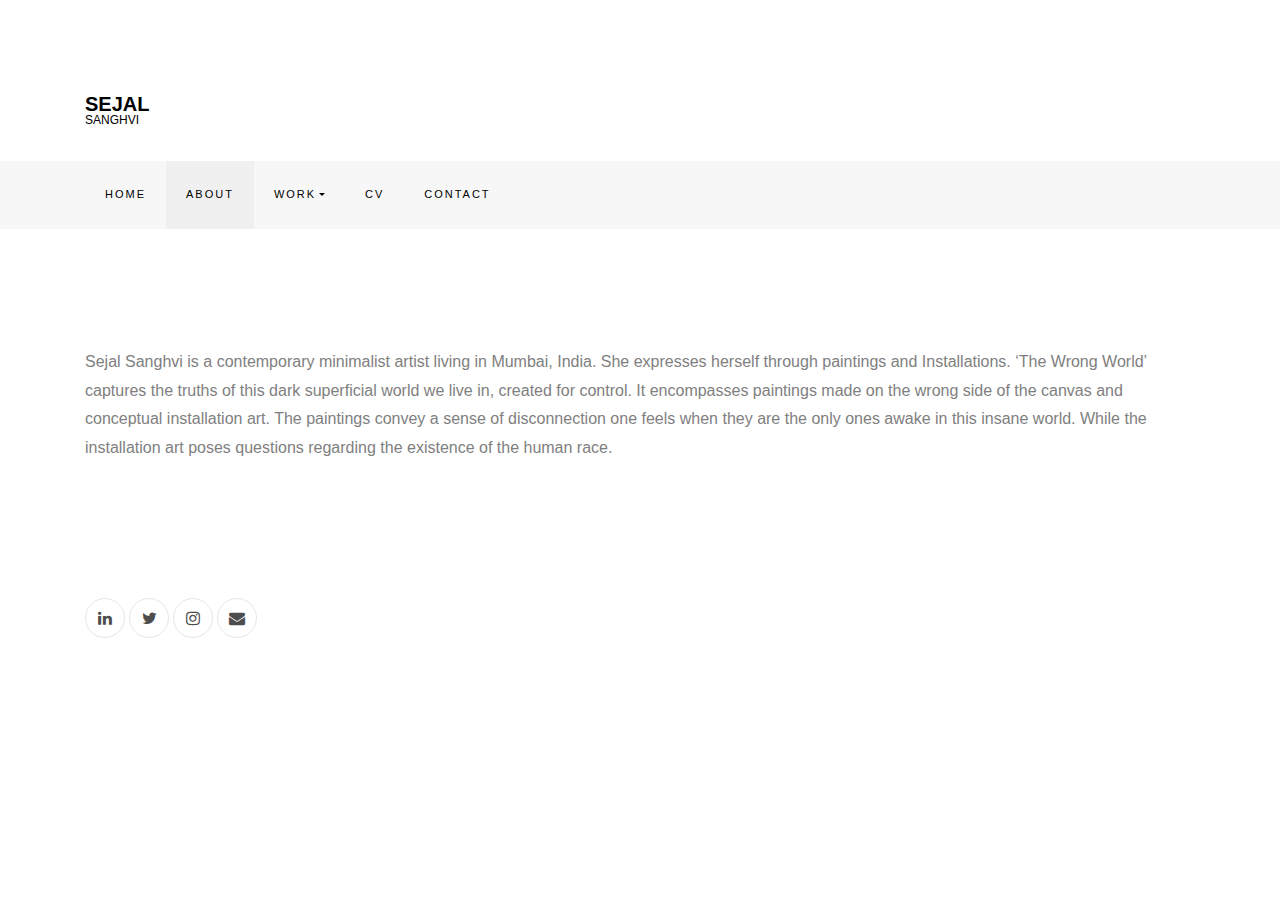
==== about.html @ ae502da2 "fix: about and images" ====
<!doctype html>
<html lang="en">
  <head>
  	<title>SEJAL SANGHVI</title>
    <meta charset="utf-8">
    <meta name="viewport" content="width=device-width, initial-scale=1, shrink-to-fit=no">

	<link href='https://fonts.googleapis.com/css?family=Roboto:400,100,300,700' rel='stylesheet' type='text/css'>

	<link rel="stylesheet" href="https://stackpath.bootstrapcdn.com/font-awesome/4.7.0/css/font-awesome.min.css">
	
	<link rel="stylesheet" href="css/style.css">

	</head>
	<body>
	<section class="ftco-section">
		<div class="container">
			<div class="row justify-content-center">
				<div class="col-md-6 text-center mb-5">
					<h2 class="heading-section"></h2>
				</div>
			</div>
		</div>
		
		<div class="container">
			<div class="row justify-content-between">
				<div class="col">
					<a class="navbar-brand" href="index.html">Sejal <span>Sanghvi</span></a>
				</div>
			</div>
		</div>
		<nav class="navbar navbar-expand-lg navbar-dark ftco_navbar bg-dark ftco-navbar-light" id="ftco-navbar">
	    <div class="container">
	    
	      <button class="navbar-toggler" type="button" data-toggle="collapse" data-target="#ftco-nav" aria-controls="ftco-nav" aria-expanded="false" aria-label="Toggle navigation">
	        <span class="fa fa-bars"></span> Menu
	      </button>
	      <div class="collapse navbar-collapse" id="ftco-nav">
	        <ul class="navbar-nav mr-auto">
	        	<li class="nav-item"><a href="index.html" class="nav-link">Home</a></li>
				<li class="nav-item active"><a href="#" class="nav-link">About</a></li>
                <!-- <li class="nav-item"><a href="work.html" class="nav-link">Work</a></li> -->

	        	<li class="nav-item dropdown">
                <a class="nav-link dropdown-toggle" href="#" id="dropdown04" data-toggle="dropdown" aria-haspopup="true" aria-expanded="false">Work</a>
                <div class="dropdown-menu" aria-labelledby="dropdown04">
				  <a class="dropdown-item" href="painting.html">Painting</a>
				  <a class="dropdown-item" href="installation.html">Installation Art</a>
				</div>
                </li>

                <li class="nav-item"><a href="images/Sejal_Sanghvi_Resume.pdf" class="nav-link">CV</a></li>
                <li class="nav-item"><a href="contact.html" class="nav-link">Contact</a></li>
	        	
	        </ul>
	      </div>
	    </div>
		
	  </nav>

	  <!-- END nav -->
	  
	  <div class="container">
		<div class="row justify-content-between">
			<div class="col contact">
				<p>Sejal Sanghvi is a contemporary minimalist artist living in Mumbai, India. 
					She expresses herself through paintings and Installations. ‘The Wrong World’ captures the truths of this dark superficial world we live in, 
					created for control. It encompasses paintings made on the wrong side of the canvas and conceptual installation art. 
					The paintings convey a sense of disconnection one feels when they are the only ones awake in this insane world. 
					While the installation art poses questions regarding the existence of the human race.</p>
			</div>
		</div>
	</div>

	<div class="container">
		<div class="row justify-content-between">
			<div class="col">
				<div class="social-media">
					<p class="mb-0 d-flex">
						<a href="https://www.linkedin.com/in/sejal-sanghvi" class="d-flex align-items-center justify-content-center"><span class="fa fa-linkedin"><i class="sr-only">LinkedIn</i></span></a>
						<a href="https://twitter.com/SejSanghvi97" class="d-flex align-items-center justify-content-center"><span class="fa fa-twitter"><i class="sr-only">Twitter</i></span></a>
						<a href="https://instagram.com/sej_sanghvi97?utm_medium=copy_link" class="d-flex align-items-center justify-content-center"><span class="fa fa-instagram"><i class="sr-only">Instagram</i></span></a>
						<a href="mailto:sejalsanghv@gmail.com" class="d-flex align-items-center justify-content-center"><span class="fa fa-envelope"><i class="sr-only">Email</i></span></a>
					</p>
			</div>
			</div>
		</div>
	</div>	

	</section>

	

	<script src="js/jquery.min.js"></script>
  <script src="js/popper.js"></script>
  <script src="js/bootstrap.min.js"></script>
  <script src="js/main.js"></script>

	</body>
</html>
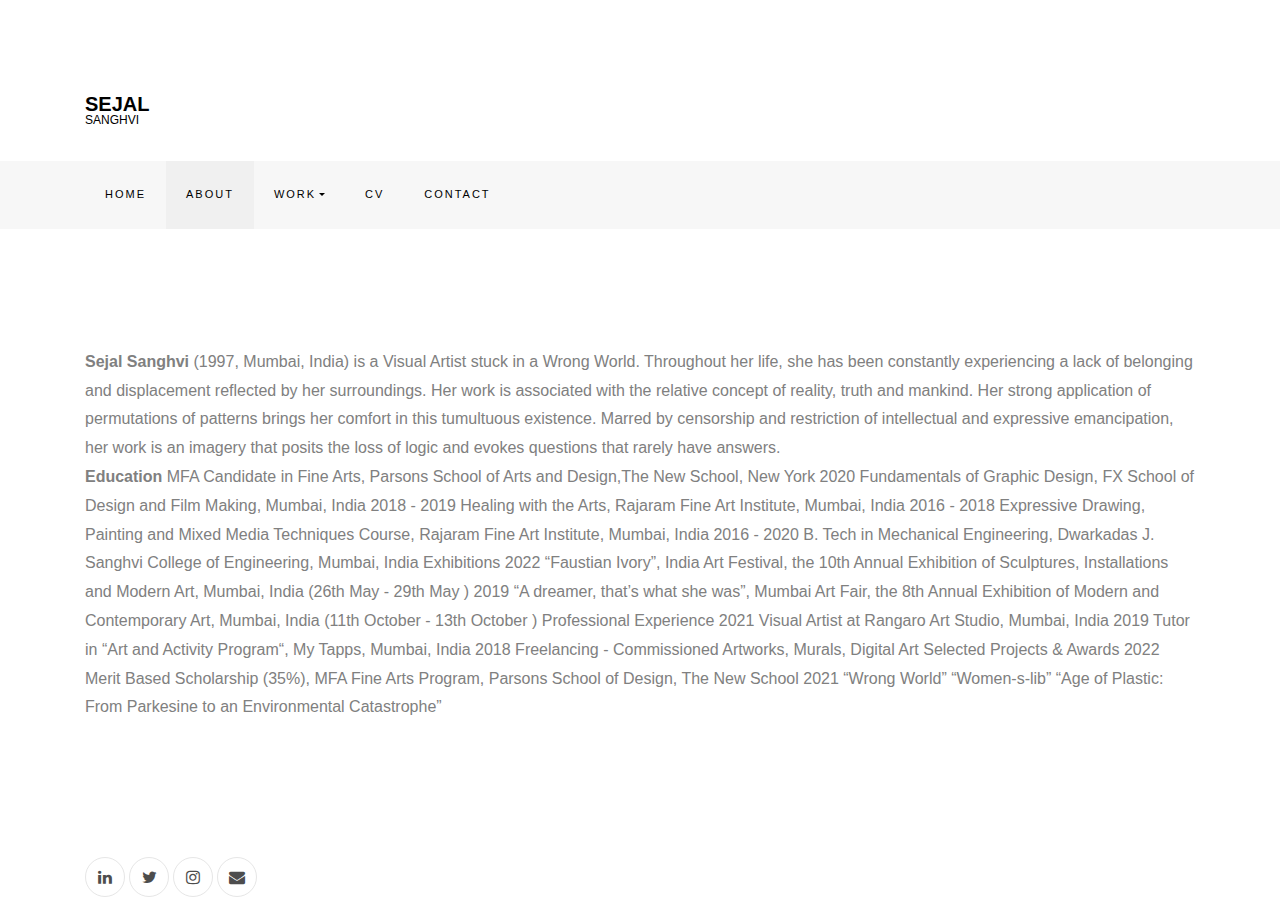
==== commit 324e3d72: "test" ====
--- a/about.html
+++ b/about.html
@@ -63,11 +63,87 @@
 	  <div class="container">
 		<div class="row justify-content-between">
 			<div class="col contact">
-				<p>Sejal Sanghvi is a contemporary minimalist artist living in Mumbai, India. 
-					She expresses herself through paintings and Installations. ‘The Wrong World’ captures the truths of this dark superficial world we live in, 
-					created for control. It encompasses paintings made on the wrong side of the canvas and conceptual installation art. 
-					The paintings convey a sense of disconnection one feels when they are the only ones awake in this insane world. 
-					While the installation art poses questions regarding the existence of the human race.</p>
+				<p>
+					<b>Sejal Sanghvi</b> (1997, Mumbai, India) is a Visual Artist stuck in a Wrong World. Throughout her life, she has been constantly experiencing a lack of belonging and displacement reflected by her surroundings.
+					Her work is associated with the relative concept of reality, truth and mankind. Her strong application of permutations of patterns brings her comfort in this tumultuous existence. 
+					Marred by censorship and restriction of intellectual and expressive emancipation, her work is an imagery that posits the loss of logic and evokes questions that rarely have answers.
+					<br>
+				
+
+					<b>Education</b>
+
+
+					MFA Candidate in Fine Arts, Parsons School of Arts and Design,The New School, New York
+
+
+					2020
+
+					Fundamentals of Graphic Design, FX School of Design and Film Making, Mumbai, India
+
+
+					2018 - 2019
+
+					Healing with the Arts, Rajaram Fine Art Institute, Mumbai, India
+
+
+					2016 - 2018
+
+					Expressive Drawing, Painting and Mixed Media Techniques Course, Rajaram Fine Art Institute, Mumbai, India
+
+					
+
+					2016 - 2020                                                                                     
+
+					B. Tech in Mechanical Engineering, Dwarkadas J. Sanghvi College of Engineering, Mumbai, India
+
+
+					Exhibitions
+
+
+					2022
+
+					“Faustian Ivory”, India Art Festival, the 10th Annual Exhibition of Sculptures, Installations and Modern Art, Mumbai, India (26th May - 29th May )
+
+
+					2019
+
+					“A dreamer, that’s what she was”, Mumbai Art Fair, the 8th Annual Exhibition of Modern and Contemporary Art, Mumbai, India (11th October - 13th October )  
+
+
+					Professional Experience
+
+
+					2021
+
+					Visual Artist at Rangaro Art Studio, Mumbai, India
+
+
+					2019
+
+					Tutor in  “Art and Activity Program“, My Tapps, Mumbai, India
+
+
+					2018
+
+					Freelancing - Commissioned Artworks, Murals, Digital Art
+
+
+					Selected Projects & Awards
+
+
+					2022
+
+					Merit Based Scholarship (35%), MFA Fine Arts Program, Parsons School of Design, The New School
+
+
+					2021
+
+					“Wrong World”
+
+					“Women-s-lib”
+
+					“Age of Plastic: From Parkesine to an Environmental Catastrophe”
+				</p>
 			</div>
 		</div>
 	</div>
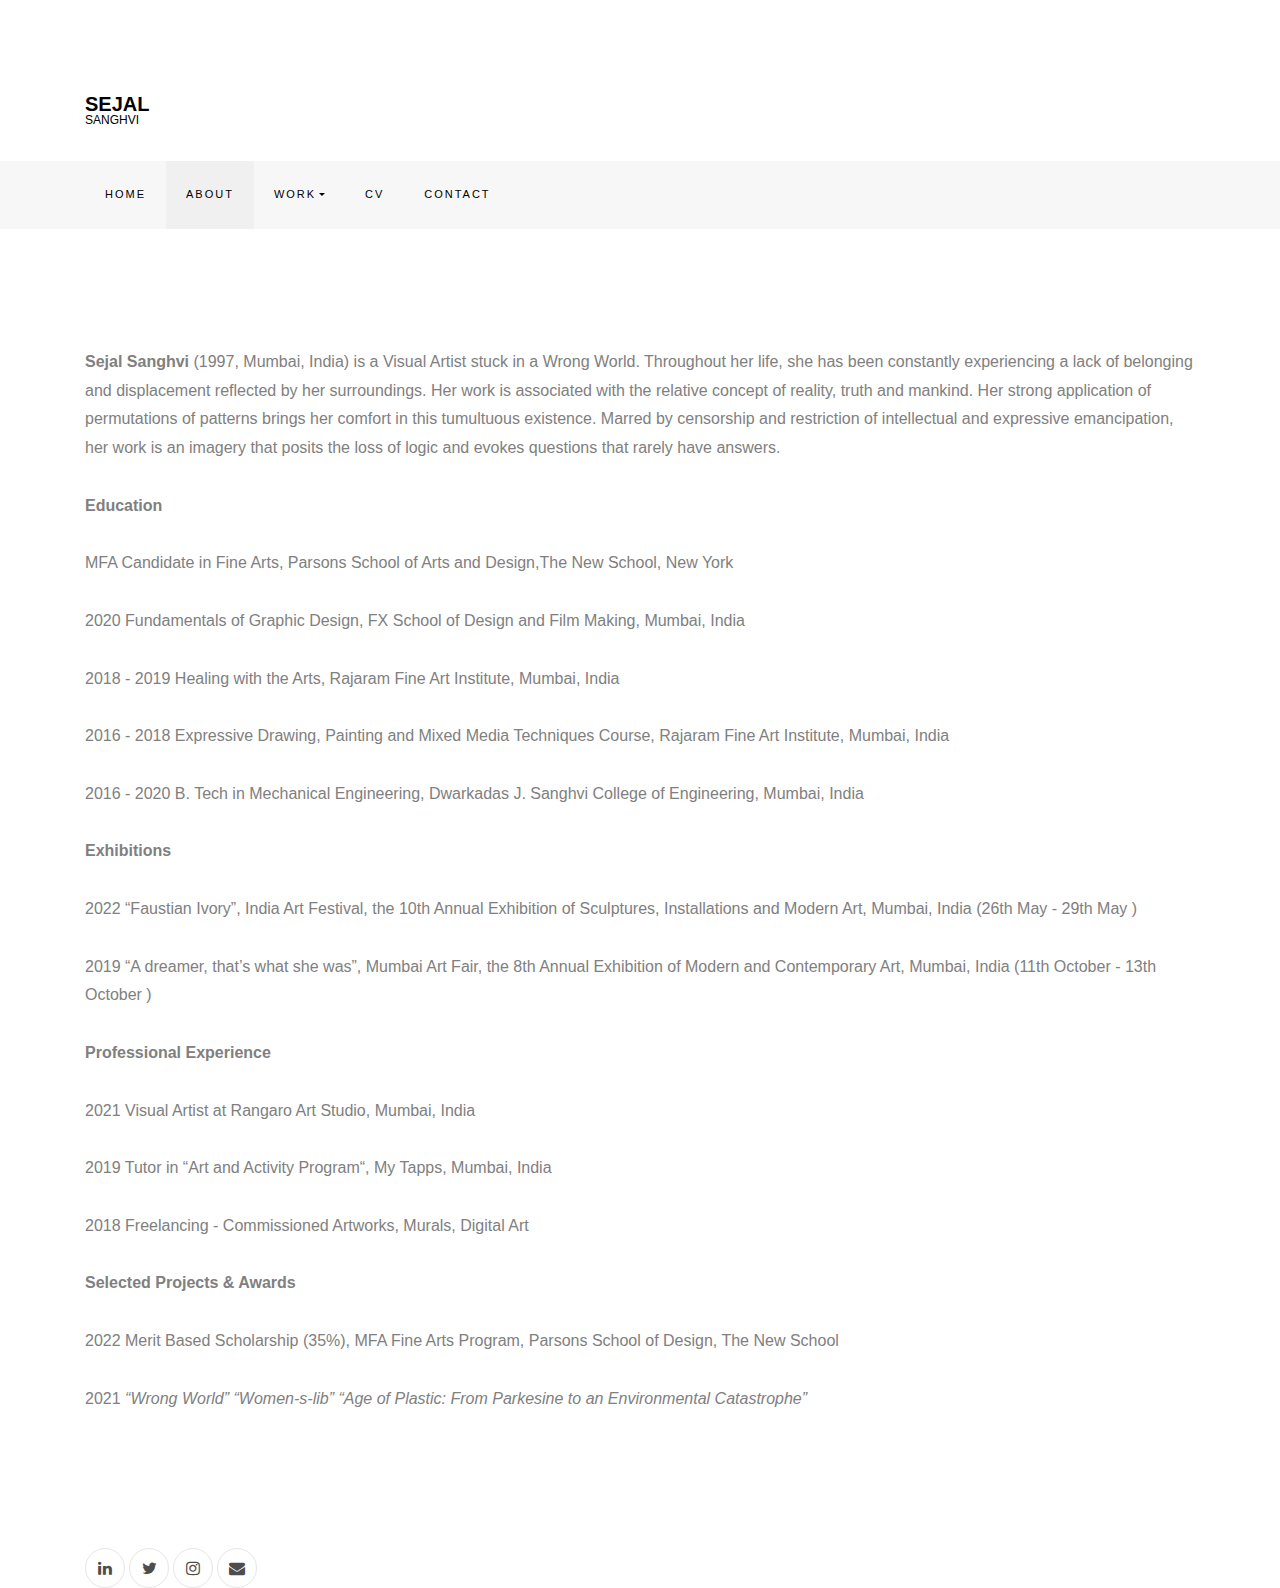
==== commit fb5f3a91: "add: about" ====
--- a/about.html
+++ b/about.html
@@ -67,82 +67,70 @@
 					<b>Sejal Sanghvi</b> (1997, Mumbai, India) is a Visual Artist stuck in a Wrong World. Throughout her life, she has been constantly experiencing a lack of belonging and displacement reflected by her surroundings.
 					Her work is associated with the relative concept of reality, truth and mankind. Her strong application of permutations of patterns brings her comfort in this tumultuous existence. 
 					Marred by censorship and restriction of intellectual and expressive emancipation, her work is an imagery that posits the loss of logic and evokes questions that rarely have answers.
-					<br>
+					<br><br>
 				
 
 					<b>Education</b>
+					<br><br>
+
+					MFA Candidate in Fine Arts, Parsons School of Arts and Design,The New School, New York
+					<br><br>
+
+					2020
+					Fundamentals of Graphic Design, FX School of Design and Film Making, Mumbai, India
+					<br><br>
+
+					2018 - 2019
+					Healing with the Arts, Rajaram Fine Art Institute, Mumbai, India
+					<br><br>
+
+					2016 - 2018
+					Expressive Drawing, Painting and Mixed Media Techniques Course, Rajaram Fine Art Institute, Mumbai, India
+					<br><br>
+
+					2016 - 2020                                                                                     
+					B. Tech in Mechanical Engineering, Dwarkadas J. Sanghvi College of Engineering, Mumbai, India
+					<br><br>
 
 
-					MFA Candidate in Fine Arts, Parsons School of Arts and Design,The New School, New York
 
-
-					2020
-
-					Fundamentals of Graphic Design, FX School of Design and Film Making, Mumbai, India
-
-
-					2018 - 2019
-
-					Healing with the Arts, Rajaram Fine Art Institute, Mumbai, India
-
-
-					2016 - 2018
-
-					Expressive Drawing, Painting and Mixed Media Techniques Course, Rajaram Fine Art Institute, Mumbai, India
-
-					
-
-					2016 - 2020                                                                                     
-
-					B. Tech in Mechanical Engineering, Dwarkadas J. Sanghvi College of Engineering, Mumbai, India
-
-
-					Exhibitions
-
+					<b>Exhibitions</b>
+					<br><br>
 
 					2022
-
 					“Faustian Ivory”, India Art Festival, the 10th Annual Exhibition of Sculptures, Installations and Modern Art, Mumbai, India (26th May - 29th May )
-
+					<br><br>
 
 					2019
+					“A dreamer, that’s what she was”, Mumbai Art Fair, the 8th Annual Exhibition of Modern and Contemporary Art, Mumbai, India (11th October - 13th October )  
+					<br><br>
 
-					“A dreamer, that’s what she was”, Mumbai Art Fair, the 8th Annual Exhibition of Modern and Contemporary Art, Mumbai, India (11th October - 13th October )  
-
-
-					Professional Experience
-
+					<b>Professional Experience</b>
+					<br><br>
 
 					2021
-
 					Visual Artist at Rangaro Art Studio, Mumbai, India
-
+					<br><br>
 
 					2019
-
 					Tutor in  “Art and Activity Program“, My Tapps, Mumbai, India
-
+					<br><br>
 
 					2018
+					Freelancing - Commissioned Artworks, Murals, Digital Art
+					<br><br>
 
-					Freelancing - Commissioned Artworks, Murals, Digital Art
-
-
-					Selected Projects & Awards
-
+					<b>Selected Projects & Awards</b>
+					<br><br>
 
 					2022
-
 					Merit Based Scholarship (35%), MFA Fine Arts Program, Parsons School of Design, The New School
-
+					<br><br>
 
 					2021
-
-					“Wrong World”
-
-					“Women-s-lib”
-
-					“Age of Plastic: From Parkesine to an Environmental Catastrophe”
+					<i>“Wrong World”</i>
+					<i>“Women-s-lib”</i>
+					<i>“Age of Plastic: From Parkesine to an Environmental Catastrophe”</i>
 				</p>
 			</div>
 		</div>
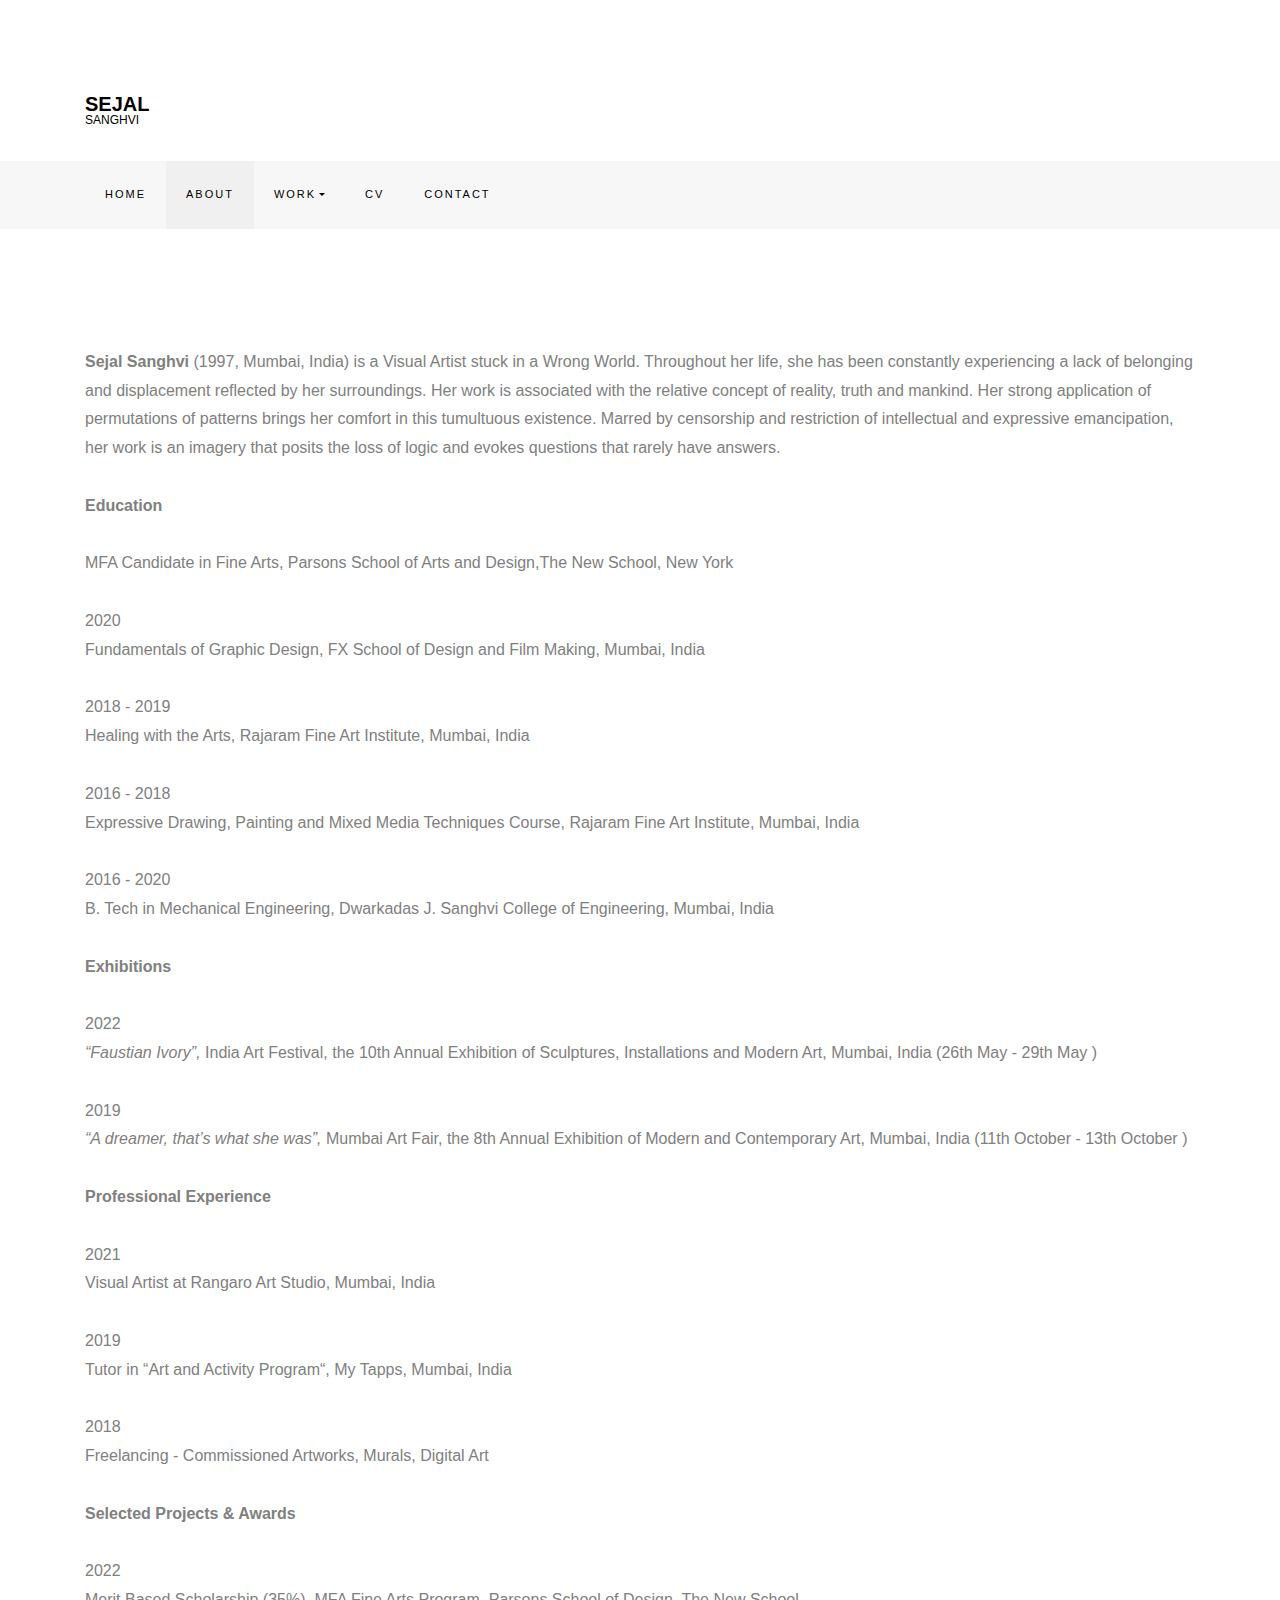
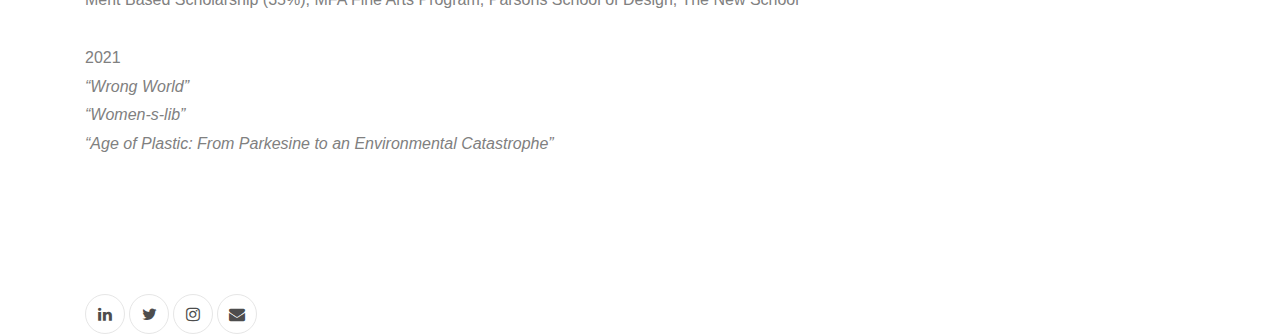
==== commit ca157755: "newline changes" ====
--- a/about.html
+++ b/about.html
@@ -76,19 +76,19 @@
 					MFA Candidate in Fine Arts, Parsons School of Arts and Design,The New School, New York
 					<br><br>
 
-					2020
+					2020<br>
 					Fundamentals of Graphic Design, FX School of Design and Film Making, Mumbai, India
 					<br><br>
 
-					2018 - 2019
+					2018 - 2019<br>
 					Healing with the Arts, Rajaram Fine Art Institute, Mumbai, India
 					<br><br>
 
-					2016 - 2018
+					2016 - 2018<br>
 					Expressive Drawing, Painting and Mixed Media Techniques Course, Rajaram Fine Art Institute, Mumbai, India
 					<br><br>
 
-					2016 - 2020                                                                                     
+					2016 - 2020  <br>                                                                                   
 					B. Tech in Mechanical Engineering, Dwarkadas J. Sanghvi College of Engineering, Mumbai, India
 					<br><br>
 
@@ -97,39 +97,39 @@
 					<b>Exhibitions</b>
 					<br><br>
 
-					2022
-					“Faustian Ivory”, India Art Festival, the 10th Annual Exhibition of Sculptures, Installations and Modern Art, Mumbai, India (26th May - 29th May )
+					2022<br>
+					<i>“Faustian Ivory”,</i> India Art Festival, the 10th Annual Exhibition of Sculptures, Installations and Modern Art, Mumbai, India (26th May - 29th May )
 					<br><br>
 
-					2019
-					“A dreamer, that’s what she was”, Mumbai Art Fair, the 8th Annual Exhibition of Modern and Contemporary Art, Mumbai, India (11th October - 13th October )  
+					2019<br>
+					<i>“A dreamer, that’s what she was”,</i> Mumbai Art Fair, the 8th Annual Exhibition of Modern and Contemporary Art, Mumbai, India (11th October - 13th October )  
 					<br><br>
 
 					<b>Professional Experience</b>
 					<br><br>
 
-					2021
+					2021<br>
 					Visual Artist at Rangaro Art Studio, Mumbai, India
 					<br><br>
 
-					2019
+					2019<br>
 					Tutor in  “Art and Activity Program“, My Tapps, Mumbai, India
 					<br><br>
 
-					2018
+					2018<br>
 					Freelancing - Commissioned Artworks, Murals, Digital Art
 					<br><br>
 
 					<b>Selected Projects & Awards</b>
 					<br><br>
 
-					2022
+					2022<br>
 					Merit Based Scholarship (35%), MFA Fine Arts Program, Parsons School of Design, The New School
 					<br><br>
 
-					2021
-					<i>“Wrong World”</i>
-					<i>“Women-s-lib”</i>
+					2021<br>
+					<i>“Wrong World”</i><br>
+					<i>“Women-s-lib”</i><br>
 					<i>“Age of Plastic: From Parkesine to an Environmental Catastrophe”</i>
 				</p>
 			</div>
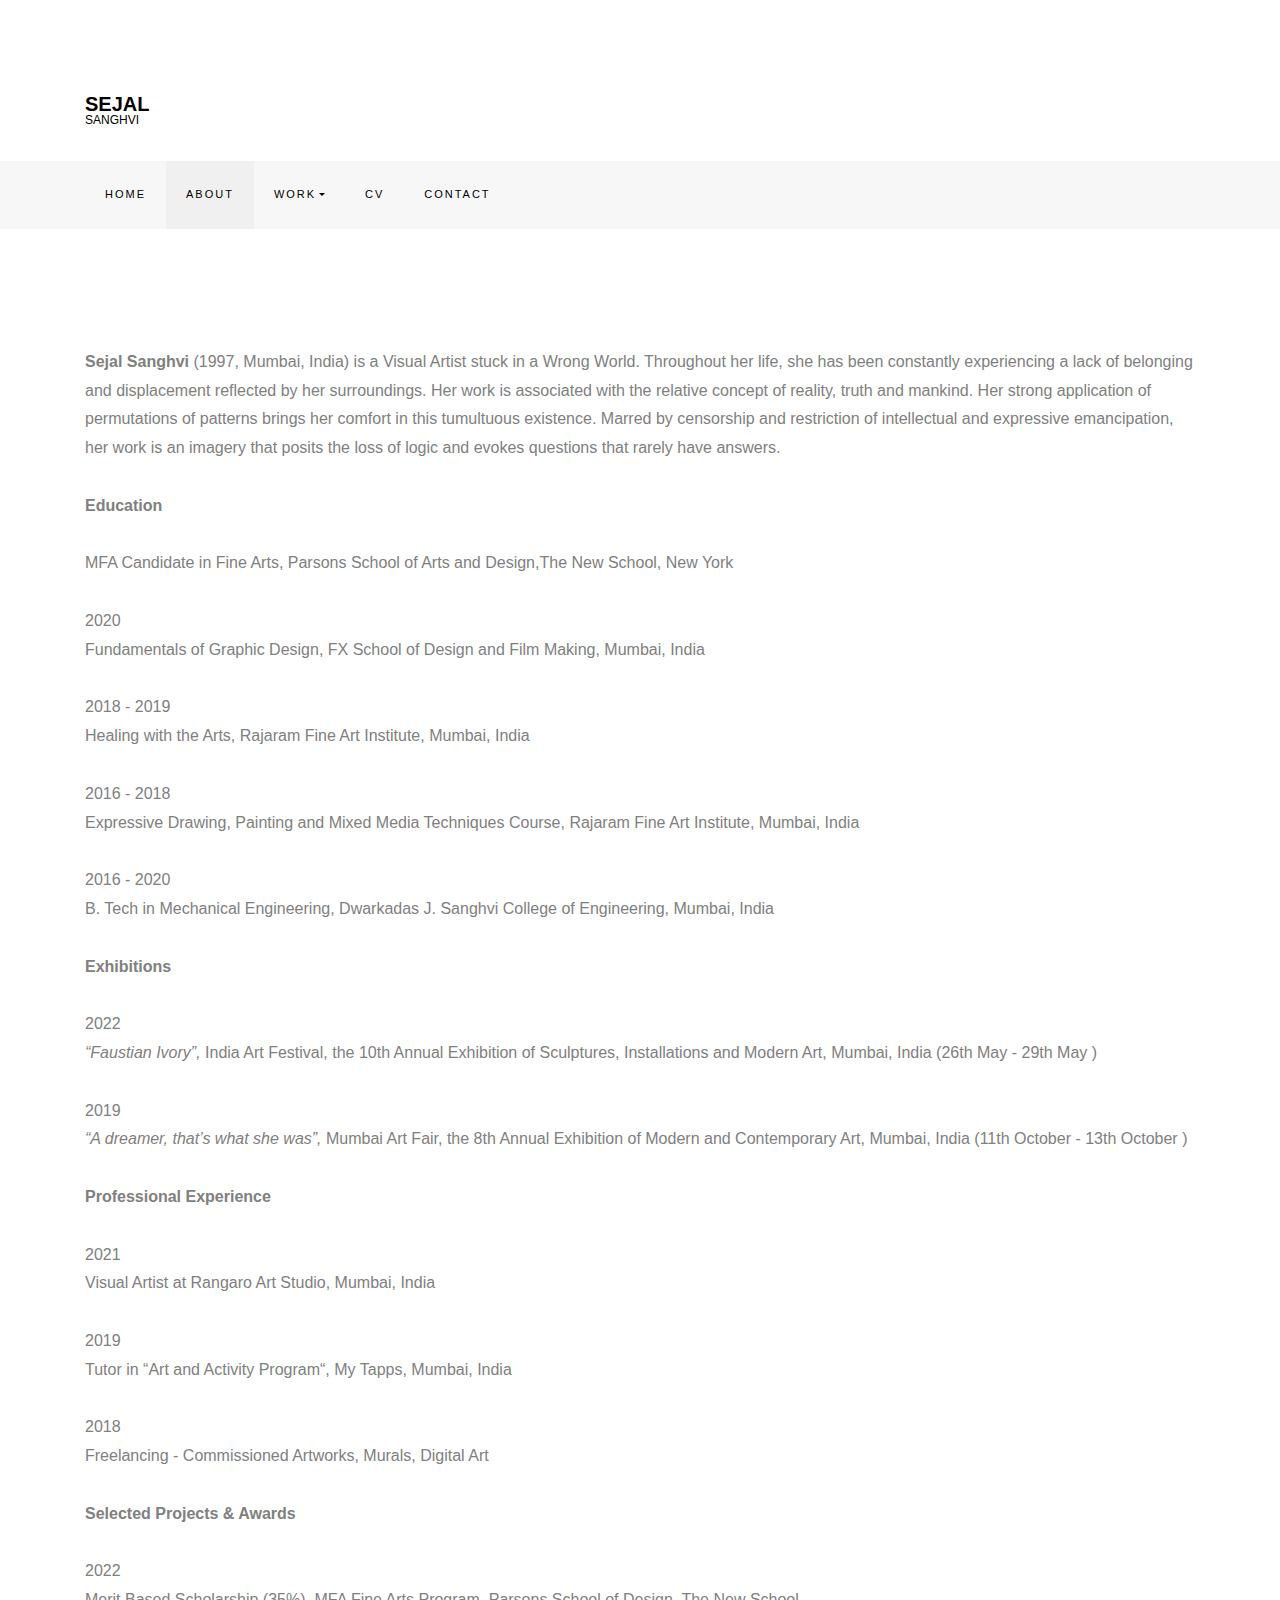
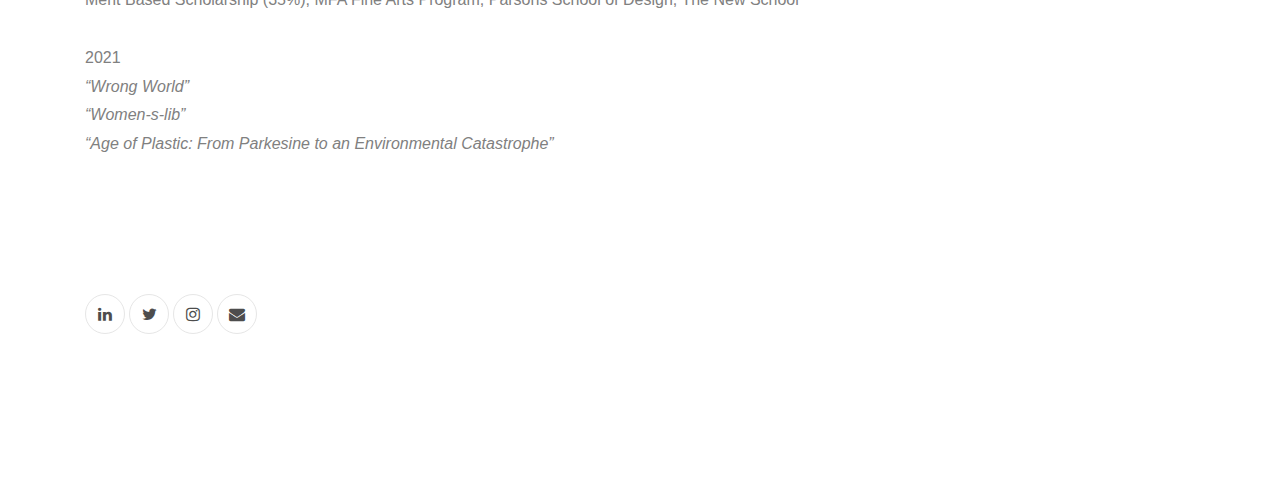
==== commit f8d263b2: "newline changes" ====
--- a/about.html
+++ b/about.html
@@ -146,6 +146,11 @@
 						<a href="https://instagram.com/sej_sanghvi97?utm_medium=copy_link" class="d-flex align-items-center justify-content-center"><span class="fa fa-instagram"><i class="sr-only">Instagram</i></span></a>
 						<a href="mailto:sejalsanghv@gmail.com" class="d-flex align-items-center justify-content-center"><span class="fa fa-envelope"><i class="sr-only">Email</i></span></a>
 					</p>
+					<br>
+					<br>
+					<br>
+					<br>
+					<br>
 			</div>
 			</div>
 		</div>
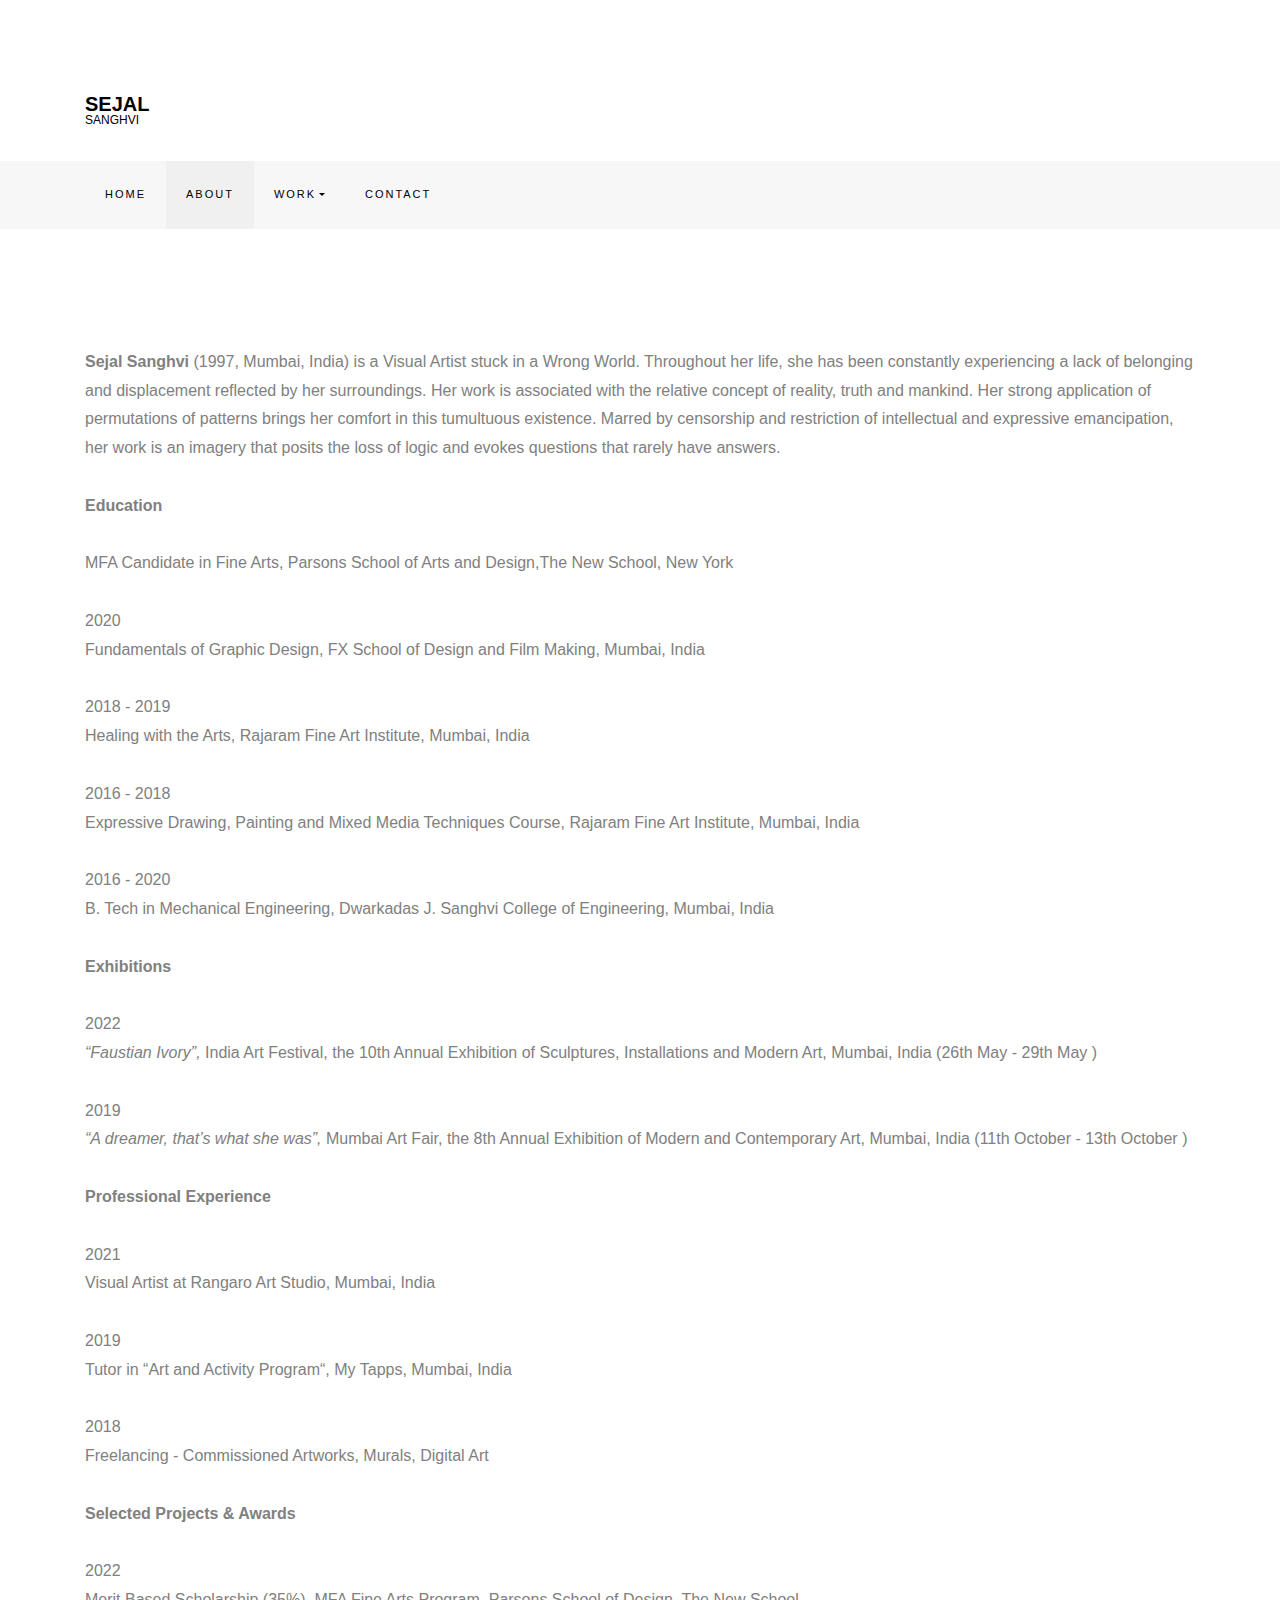
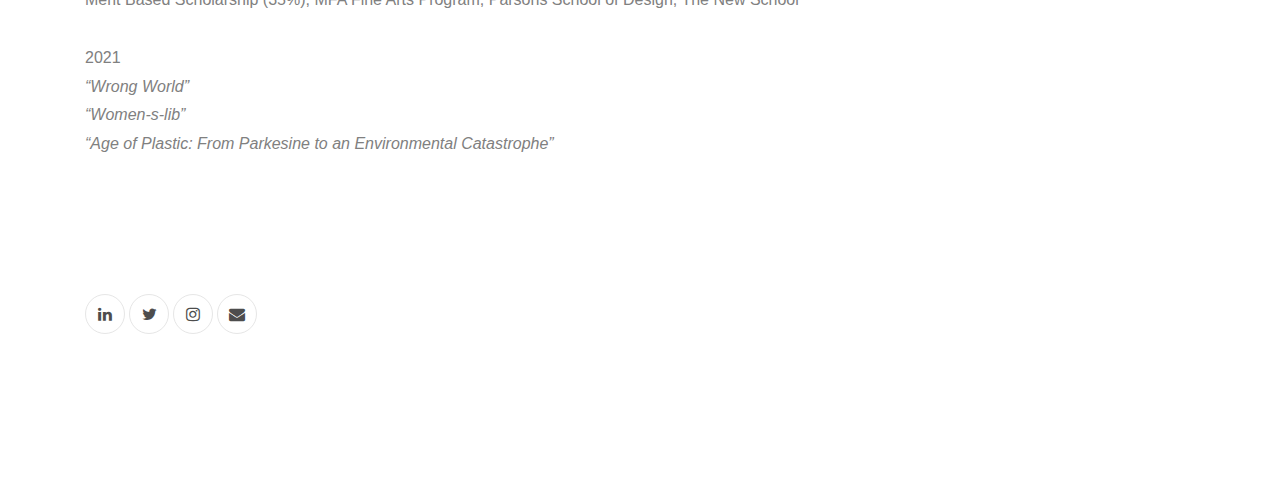
==== commit 08b0fa45: "remove: CV" ====
--- a/about.html
+++ b/about.html
@@ -48,8 +48,6 @@
 				  <a class="dropdown-item" href="installation.html">Installation Art</a>
 				</div>
                 </li>
-
-                <li class="nav-item"><a href="images/Sejal_Sanghvi_Resume.pdf" class="nav-link">CV</a></li>
                 <li class="nav-item"><a href="contact.html" class="nav-link">Contact</a></li>
 	        	
 	        </ul>
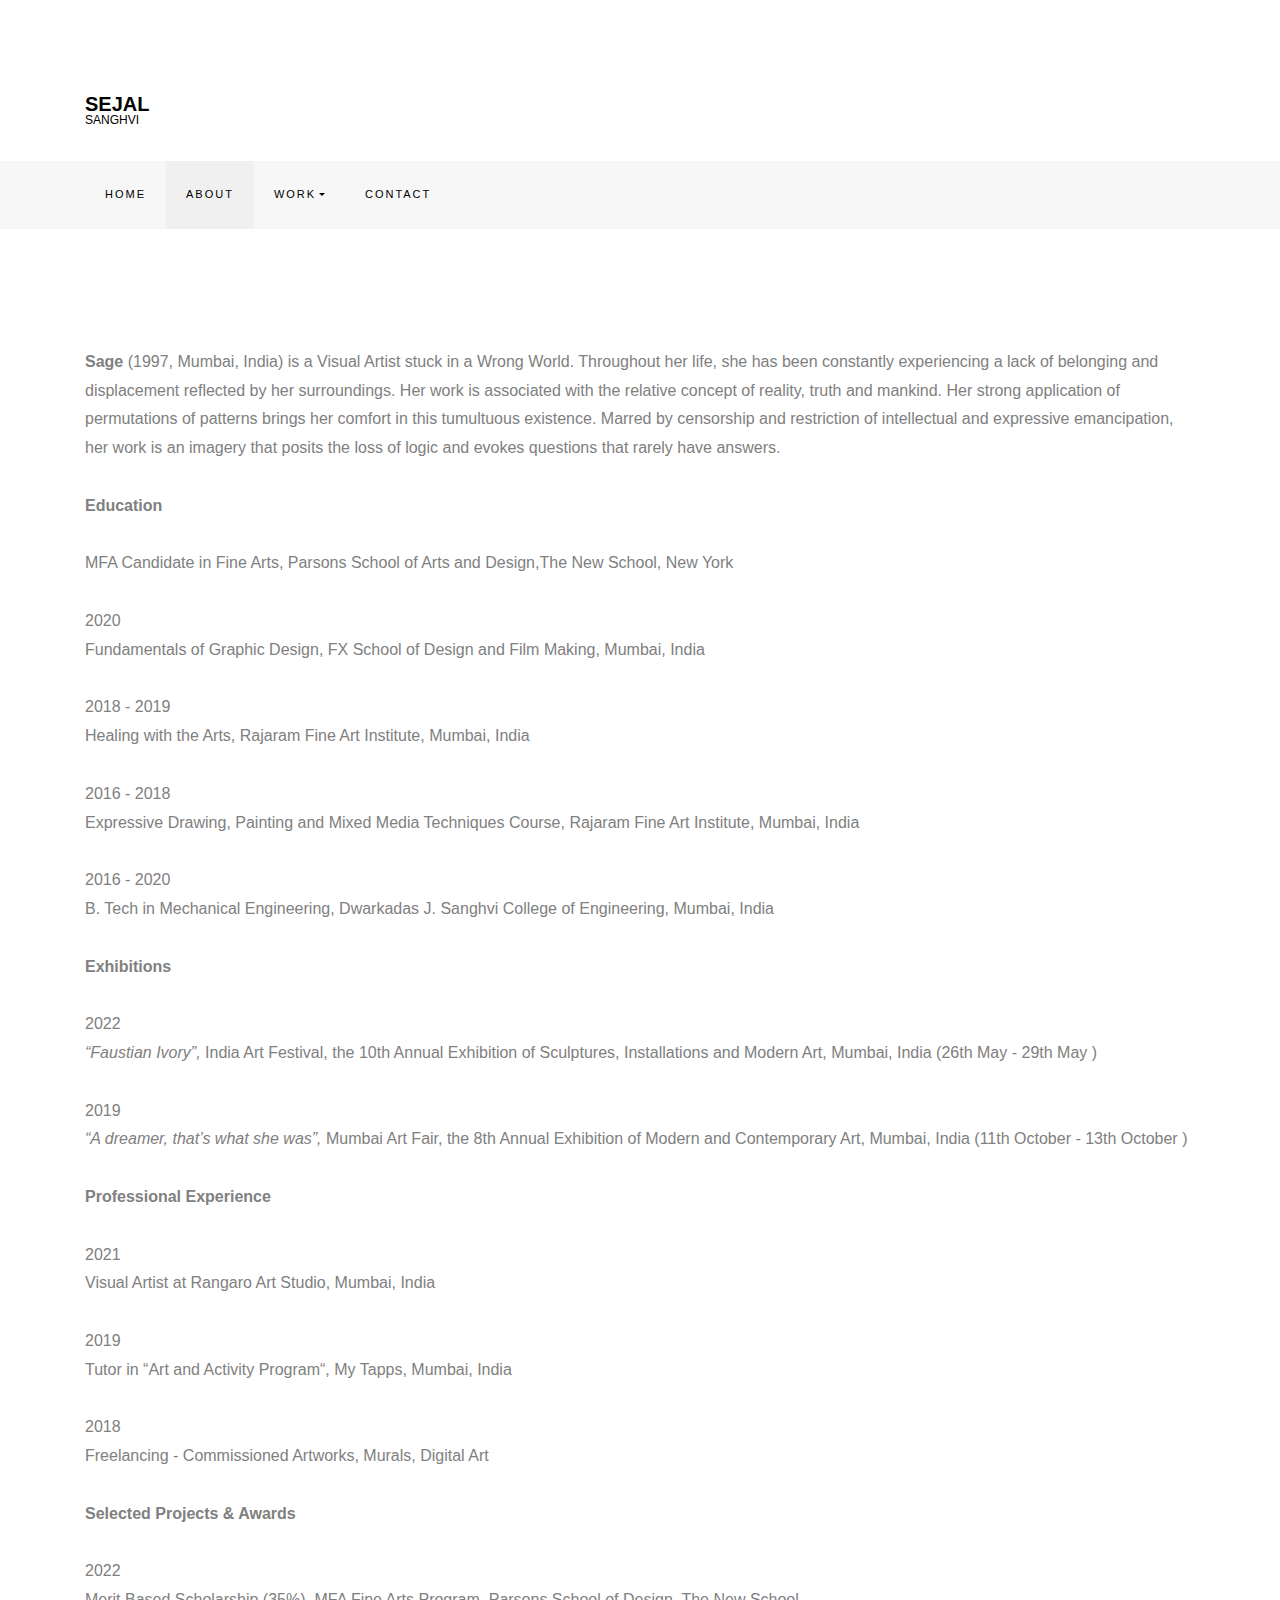
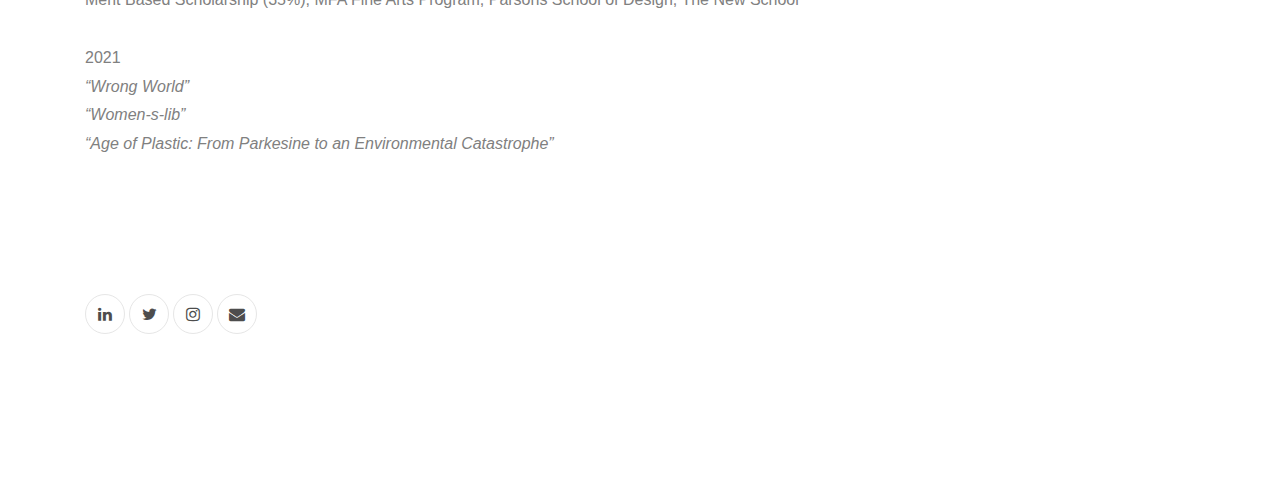
==== commit d9f918fe: "edit: name" ====
--- a/about.html
+++ b/about.html
@@ -1,7 +1,7 @@
 <!doctype html>
 <html lang="en">
   <head>
-  	<title>SEJAL SANGHVI</title>
+  	<title>SAGE</title>
     <meta charset="utf-8">
     <meta name="viewport" content="width=device-width, initial-scale=1, shrink-to-fit=no">
 
@@ -62,7 +62,7 @@
 		<div class="row justify-content-between">
 			<div class="col contact">
 				<p>
-					<b>Sejal Sanghvi</b> (1997, Mumbai, India) is a Visual Artist stuck in a Wrong World. Throughout her life, she has been constantly experiencing a lack of belonging and displacement reflected by her surroundings.
+					<b>Sage</b> (1997, Mumbai, India) is a Visual Artist stuck in a Wrong World. Throughout her life, she has been constantly experiencing a lack of belonging and displacement reflected by her surroundings.
 					Her work is associated with the relative concept of reality, truth and mankind. Her strong application of permutations of patterns brings her comfort in this tumultuous existence. 
 					Marred by censorship and restriction of intellectual and expressive emancipation, her work is an imagery that posits the loss of logic and evokes questions that rarely have answers.
 					<br><br>
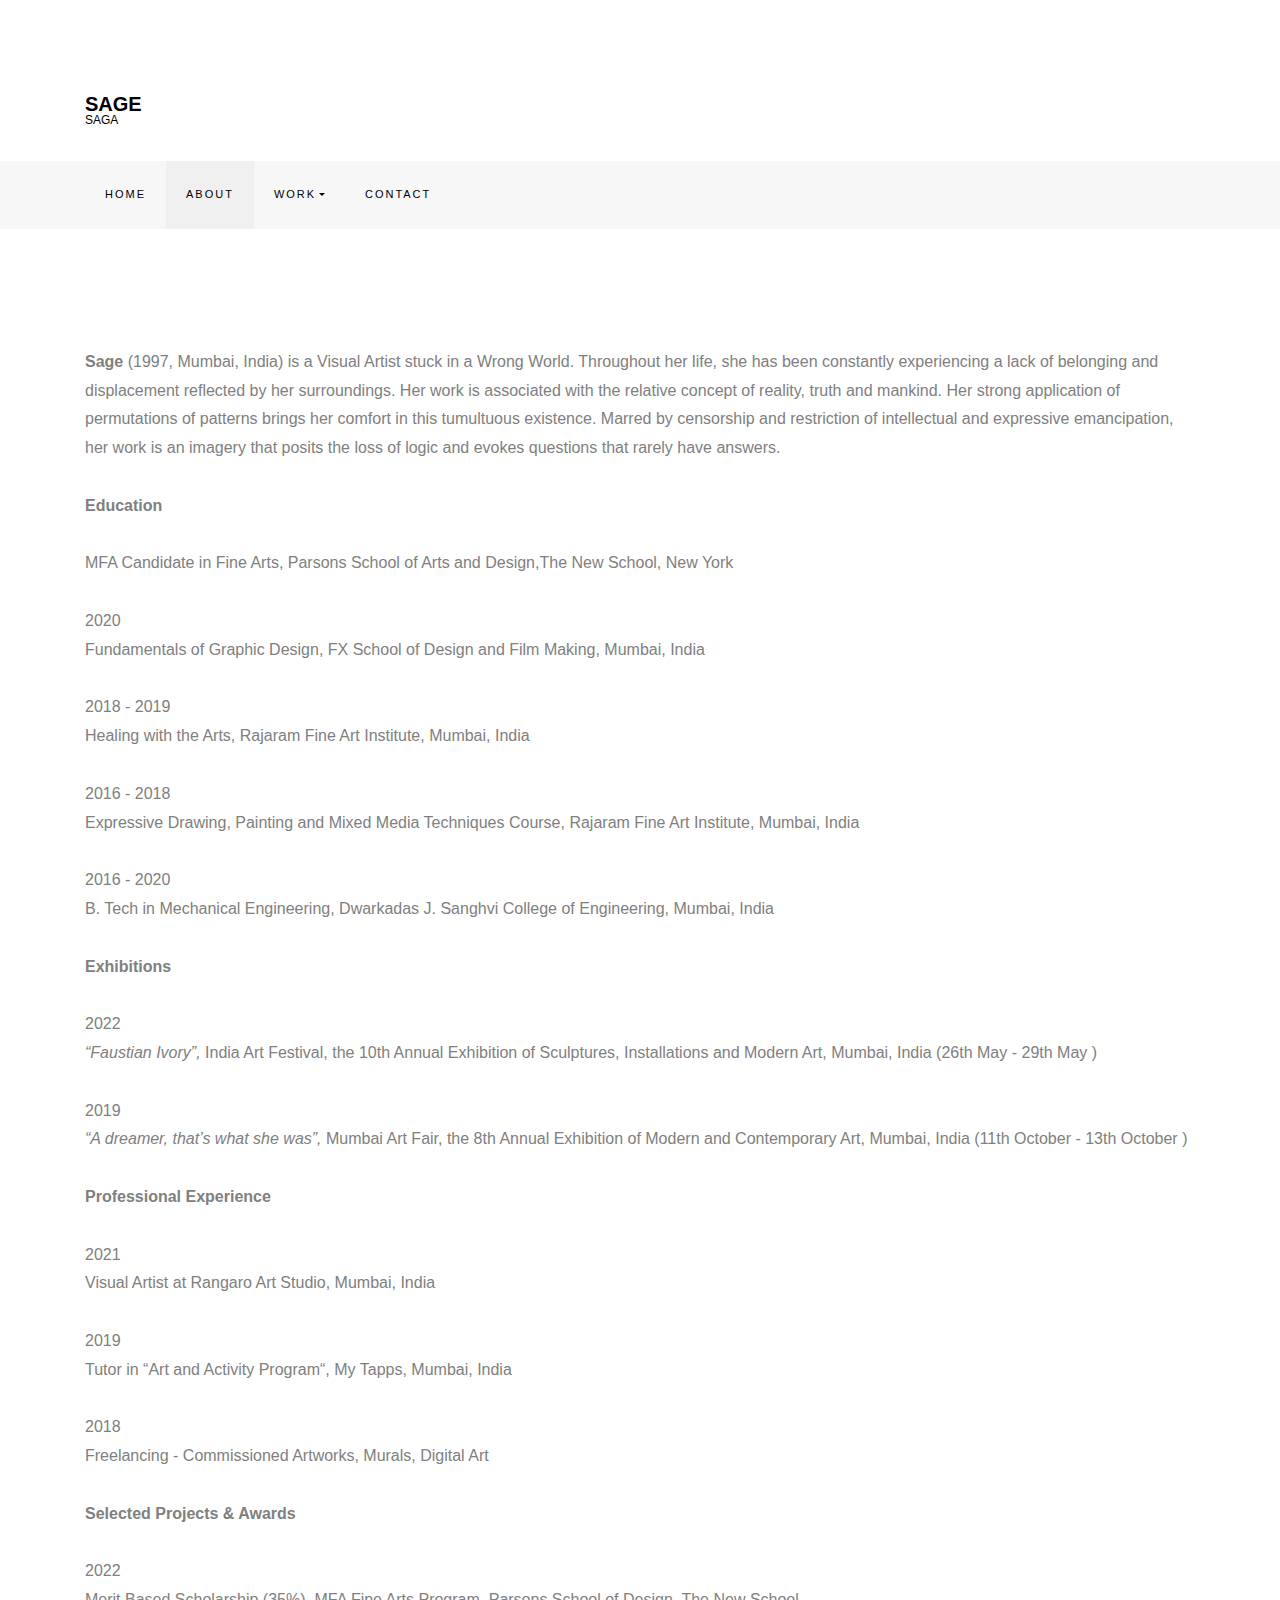
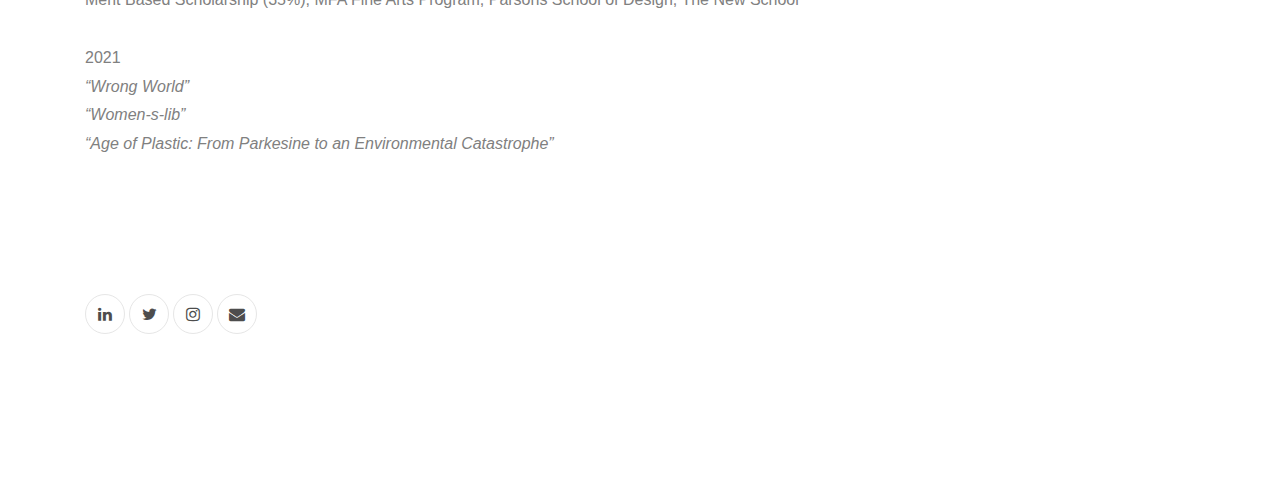
==== commit f29e140c: "edit: name" ====
--- a/about.html
+++ b/about.html
@@ -25,7 +25,7 @@
 		<div class="container">
 			<div class="row justify-content-between">
 				<div class="col">
-					<a class="navbar-brand" href="index.html">Sejal <span>Sanghvi</span></a>
+					<a class="navbar-brand" href="index.html">Sage <span>Saga</span></a>
 				</div>
 			</div>
 		</div>
